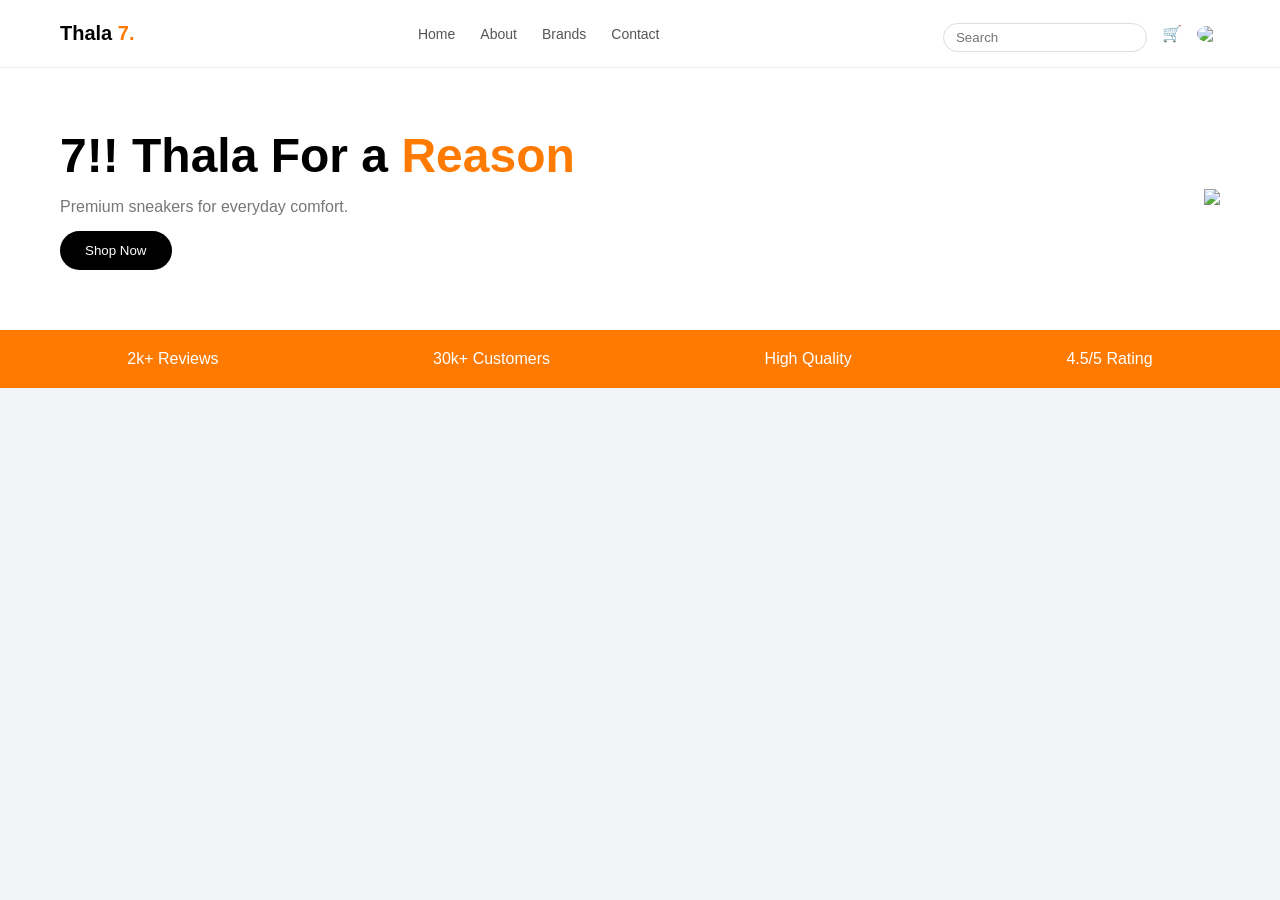
==== index.html @ 31e14c55 "first commit" ====
<!DOCTYPE html>
<html>
<head>
<title>Thala 7</title>
<link rel="stylesheet" href="style.css">
</head>

<body>

<header class="navbar">
<div class="logo">Thala <span>7.</span></div>

<div class="nav-links">
<a href="#">Home</a>
<a href="#">About</a>
<a href="#">Brands</a>
<a href="#">Contact</a>
</div>

<div class="nav-icons">
<input class="search" placeholder="Search">
🛒
<img src="https://i.pravatar.cc/40" class="profile">
</div>
</header>

<section class="hero">
<div class="hero-left">
<h1>7!! Thala For a <span>Reason</span></h1>
<p>Premium sneakers for everyday comfort.</p>
<button>Shop Now</button>
</div>

<div class="hero-right">
<img src="https://images.unsplash.com/photo-1600185365483-26d7a4cc7519">
</div>
</section>

<section class="services">
<div>2k+ Reviews</div>
<div>30k+ Customers</div>
<div>High Quality</div>
<div>4.5/5 Rating</div>
</section>

</body>
</html>
---- style.css ----
*{
  margin:0;
  padding:0;
  box-sizing:border-box;
  font-family: 'Segoe UI', sans-serif;
}

body{
  background:#f3f4f8;
}

/* NAVBAR */
.navbar{
  display:flex;
  justify-content:space-between;
  align-items:center;
  padding:15px 60px;
  background:white;
  border-bottom:1px solid #eee;
}

.logo{
  font-weight:600;
  font-size:20px;
}

.logo span{
  color:#ff7a00;
}

.nav-links{
  display:flex;
  gap:25px;
}

.nav-links a{
  text-decoration:none;
  color:#555;
  font-size:14px;
}

.nav-icons{
  display:flex;
  align-items:center;
  gap:15px;
}

.search{
  padding:6px 12px;
  border-radius:20px;
  border:1px solid #ddd;
}

.profile{
  width:32px;
  border-radius:50%;
}

/* HERO */
.hero{
  display:flex;
  align-items:center;
  padding:60px;
  background:white;
}

.hero-left{
  flex:1;
}

.hero-left h1{
  font-size:48px;
}

.hero-left span{
  color:#ff7a00;
}

.hero-left p{
  margin:15px 0;
  color:#777;
}

.hero-left button{
  background:black;
  color:white;
  padding:12px 25px;
  border:none;
  border-radius:30px;
}

.hero-right img{
  width:420px;
}

/* SERVICES */
.services{
  display:flex;
  justify-content:space-around;
  background:#ff7a00;
  color:white;
  padding:20px;
}

/* PRODUCT */
.product-container{
  display:flex;
  gap:60px;
  padding:40px 60px;
  background:white;
}

.product-left img{
  width:420px;
}

.product-right{
  display:flex;
  flex-direction:column;
  gap:15px;
}

.product-right h1{
  font-size:26px;
}

.price{
  font-size:28px;
  color:#2a7be4;
  font-weight:bold;
}

.offer{
  color:green;
}

.cart-btn{
  background:#ff7a00;
  color:white;
  padding:12px;
  border:none;
  border-radius:8px;
  width:220px;
}

/* GALLERY */
.gallery{
  display:flex;
  gap:15px;
  padding:20px 60px;
}

.gallery img{
  width:100px;
}

/* CART */
.cart-container{
  display:flex;
  gap:40px;
  padding:50px;
}

.cart-left, .cart-right{
  background:white;
  padding:25px;
  border-radius:15px;
}

.cart-left{
  flex:2;
}

.cart-right{
  flex:1;
}

table{
  width:100%;
}

th{
  text-align:left;
  color:#777;
}

td{
  padding:10px 0;
}

.summary p, .summary h3{
  display:flex;
  justify-content:space-between;
  margin:10px 0;
}

.pay-btn{
  background:#ff7a00;
  color:white;
  padding:12px;
  border:none;
  border-radius:10px;
  width:200px;
}

/* CHECKOUT */
.checkout-container{
  display:flex;
  gap:40px;
  padding:50px;
}

.checkout-left, .checkout-right{
  background:white;
  padding:25px;
  border-radius:15px;
}

.checkout-left{ flex:2; }
.checkout-right{ flex:1; }

input, select{
  width:100%;
  padding:10px;
  margin-top:8px;
  border:1px solid #ddd;
  border-radius:8px;
}

.row{
  display:flex;
  gap:15px;
}

.methods{
  display:flex;
  gap:10px;
  margin:15px 0;
}

.method{
  padding:10px 15px;
  border:1px solid #ddd;
  border-radius:8px;
}

.method.active{
  border:2px solid #ff7a00;
}
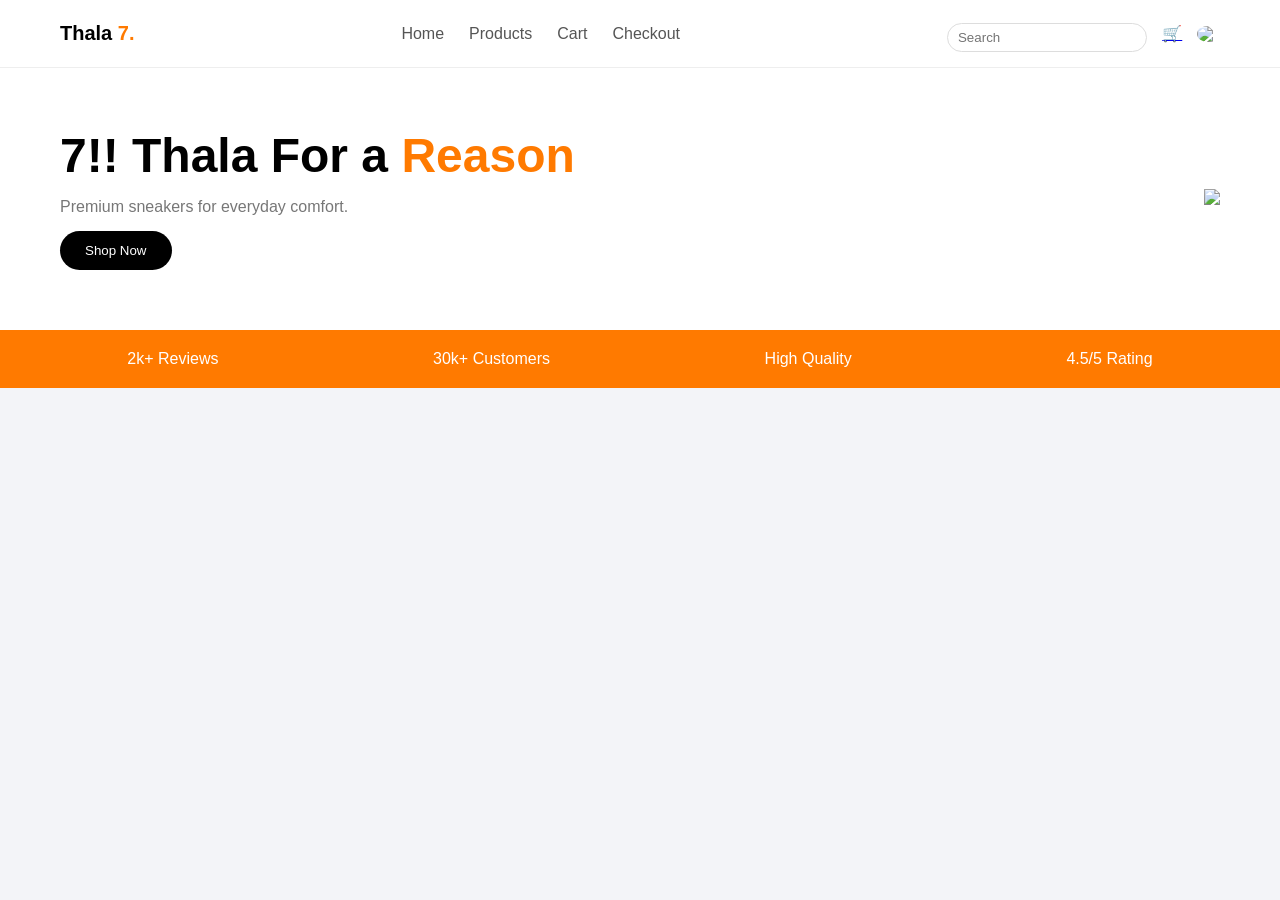
==== commit 455f90b4: "second" ====
--- a/index.html
+++ b/index.html
@@ -11,15 +11,15 @@
 <div class="logo">Thala <span>7.</span></div>
 
 <div class="nav-links">
-<a href="#">Home</a>
-<a href="#">About</a>
-<a href="#">Brands</a>
-<a href="#">Contact</a>
+<a href="index.html">Home</a>
+<a href="product.html">Products</a>
+<a href="cart.html">Cart</a>
+<a href="payment.html">Checkout</a>
 </div>
 
 <div class="nav-icons">
 <input class="search" placeholder="Search">
-🛒
+<a href="cart.html">🛒</a>
 <img src="https://i.pravatar.cc/40" class="profile">
 </div>
 </header>
@@ -28,7 +28,11 @@
 <div class="hero-left">
 <h1>7!! Thala For a <span>Reason</span></h1>
 <p>Premium sneakers for everyday comfort.</p>
+
+<a href="product.html">
 <button>Shop Now</button>
+</a>
+
 </div>
 
 <div class="hero-right">
--- a/style.css
+++ b/style.css
@@ -20,37 +20,30 @@
 }
 
 .logo{
+  font-size:20px;
   font-weight:600;
-  font-size:20px;
 }
-
-.logo span{
-  color:#ff7a00;
-}
+.logo span{ color:#ff7a00; }
 
 .nav-links{
   display:flex;
   gap:25px;
 }
-
 .nav-links a{
   text-decoration:none;
   color:#555;
-  font-size:14px;
 }
 
 .nav-icons{
   display:flex;
+  gap:15px;
   align-items:center;
-  gap:15px;
 }
-
 .search{
-  padding:6px 12px;
+  padding:6px 10px;
   border-radius:20px;
   border:1px solid #ddd;
 }
-
 .profile{
   width:32px;
   border-radius:50%;
@@ -63,35 +56,21 @@
   padding:60px;
   background:white;
 }
+.hero-left{ flex:1; }
+.hero-left h1{ font-size:48px; }
+.hero-left span{ color:#ff7a00; }
+.hero-left p{ margin:15px 0; color:#777; }
 
-.hero-left{
-  flex:1;
+.hero-left button{
+  padding:12px 25px;
+  border:none;
+  border-radius:25px;
+  background:black;
+  color:white;
+  cursor:pointer;
 }
 
-.hero-left h1{
-  font-size:48px;
-}
-
-.hero-left span{
-  color:#ff7a00;
-}
-
-.hero-left p{
-  margin:15px 0;
-  color:#777;
-}
-
-.hero-left button{
-  background:black;
-  color:white;
-  padding:12px 25px;
-  border:none;
-  border-radius:30px;
-}
-
-.hero-right img{
-  width:420px;
-}
+.hero-right img{ width:420px; }
 
 /* SERVICES */
 .services{
@@ -105,54 +84,40 @@
 /* PRODUCT */
 .product-container{
   display:flex;
-  gap:60px;
+  gap:50px;
   padding:40px 60px;
   background:white;
 }
-
-.product-left img{
-  width:420px;
-}
+.product-left img{ width:400px; }
 
 .product-right{
   display:flex;
   flex-direction:column;
   gap:15px;
 }
-
-.product-right h1{
-  font-size:26px;
-}
-
 .price{
   font-size:28px;
   color:#2a7be4;
   font-weight:bold;
 }
+.offer{ color:green; }
 
-.offer{
-  color:green;
-}
-
-.cart-btn{
+.cart-btn, .pay-btn{
   background:#ff7a00;
   color:white;
   padding:12px;
   border:none;
-  border-radius:8px;
-  width:220px;
+  border-radius:10px;
+  cursor:pointer;
 }
 
 /* GALLERY */
 .gallery{
   display:flex;
-  gap:15px;
+  gap:10px;
   padding:20px 60px;
 }
-
-.gallery img{
-  width:100px;
-}
+.gallery img{ width:100px; }
 
 /* CART */
 .cart-container{
@@ -160,47 +125,18 @@
   gap:40px;
   padding:50px;
 }
-
-.cart-left, .cart-right{
+.cart-left,.cart-right{
   background:white;
   padding:25px;
-  border-radius:15px;
+  border-radius:12px;
 }
-
-.cart-left{
-  flex:2;
-}
-
-.cart-right{
-  flex:1;
-}
-
-table{
-  width:100%;
-}
-
-th{
-  text-align:left;
-  color:#777;
-}
-
-td{
-  padding:10px 0;
-}
+.cart-left{ flex:2; }
+.cart-right{ flex:1; }
 
 .summary p, .summary h3{
   display:flex;
   justify-content:space-between;
   margin:10px 0;
-}
-
-.pay-btn{
-  background:#ff7a00;
-  color:white;
-  padding:12px;
-  border:none;
-  border-radius:10px;
-  width:200px;
 }
 
 /* CHECKOUT */
@@ -209,17 +145,15 @@
   gap:40px;
   padding:50px;
 }
-
-.checkout-left, .checkout-right{
+.checkout-left,.checkout-right{
   background:white;
   padding:25px;
-  border-radius:15px;
+  border-radius:12px;
 }
-
 .checkout-left{ flex:2; }
 .checkout-right{ flex:1; }
 
-input, select{
+input,select{
   width:100%;
   padding:10px;
   margin-top:8px;
@@ -229,21 +163,19 @@
 
 .row{
   display:flex;
-  gap:15px;
+  gap:10px;
 }
 
 .methods{
   display:flex;
   gap:10px;
-  margin:15px 0;
+  margin:10px 0;
 }
-
 .method{
-  padding:10px 15px;
+  padding:8px 12px;
   border:1px solid #ddd;
   border-radius:8px;
 }
-
 .method.active{
   border:2px solid #ff7a00;
 }
